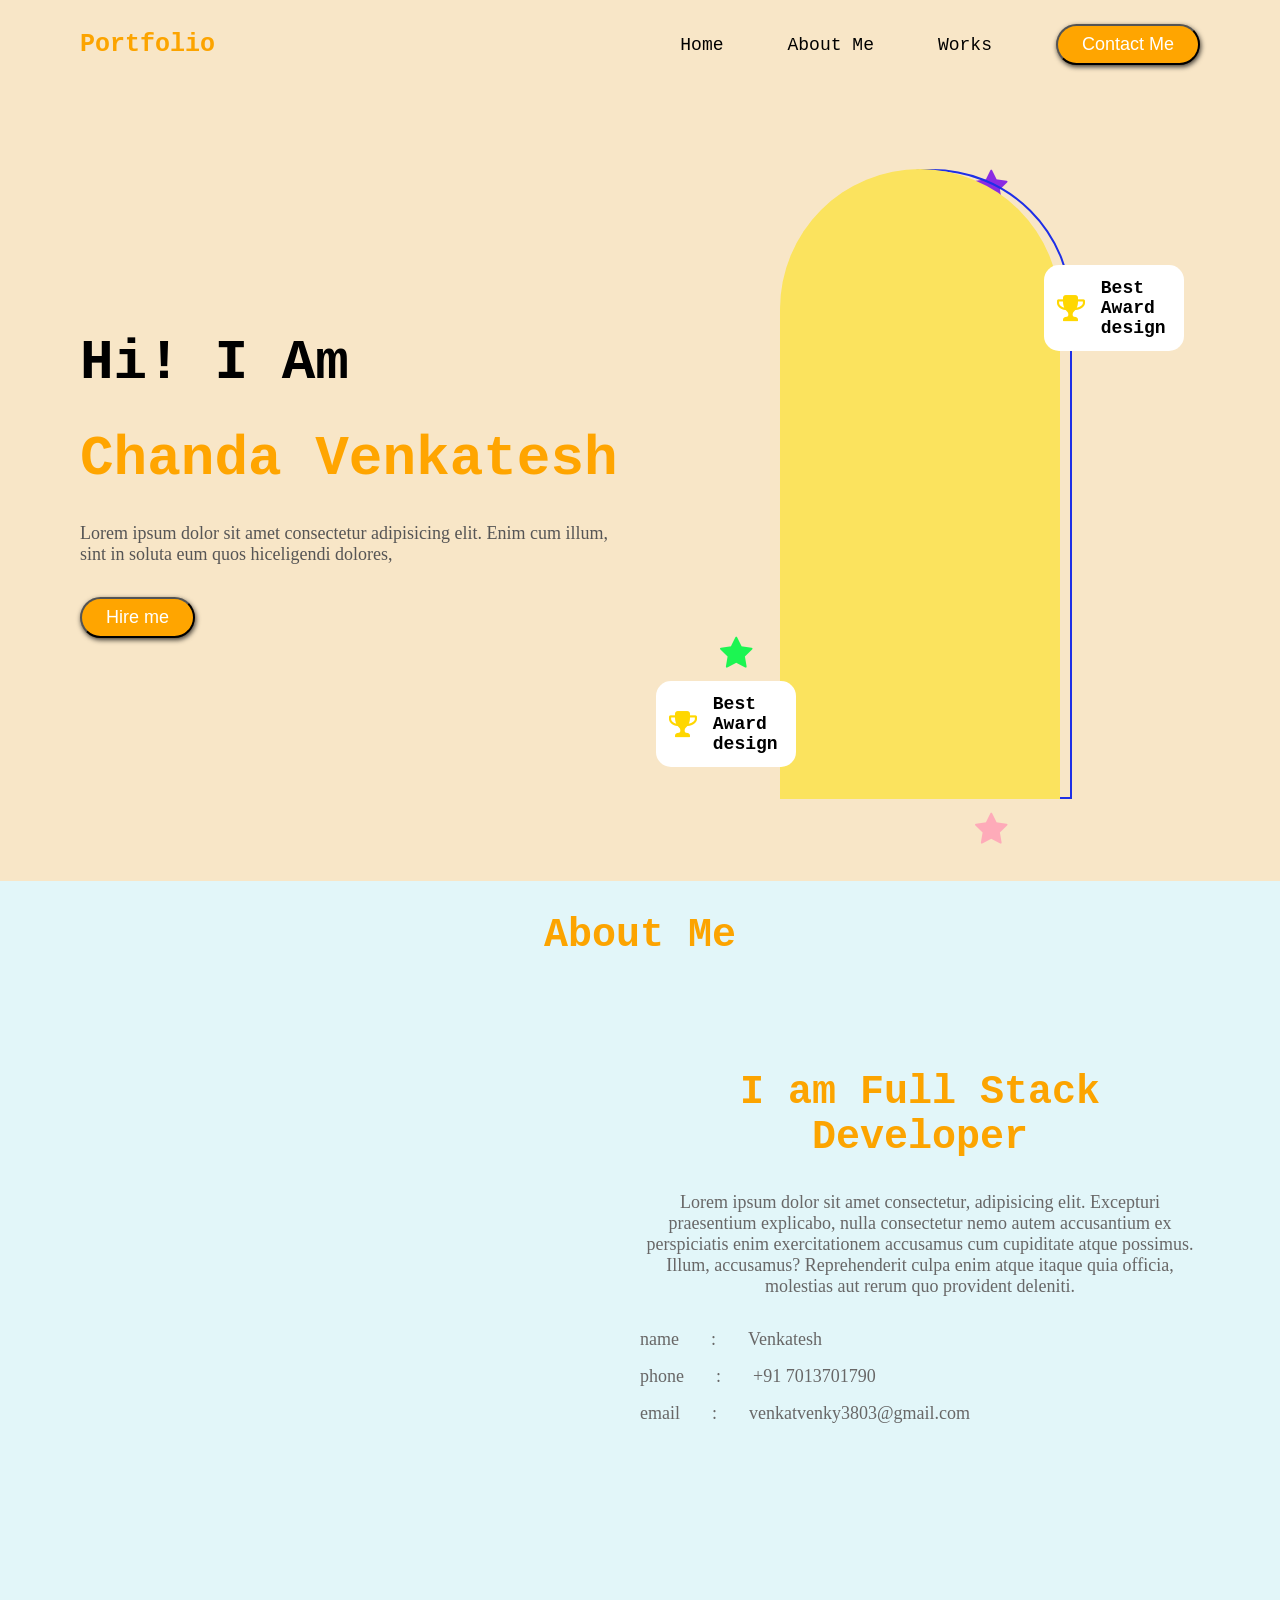
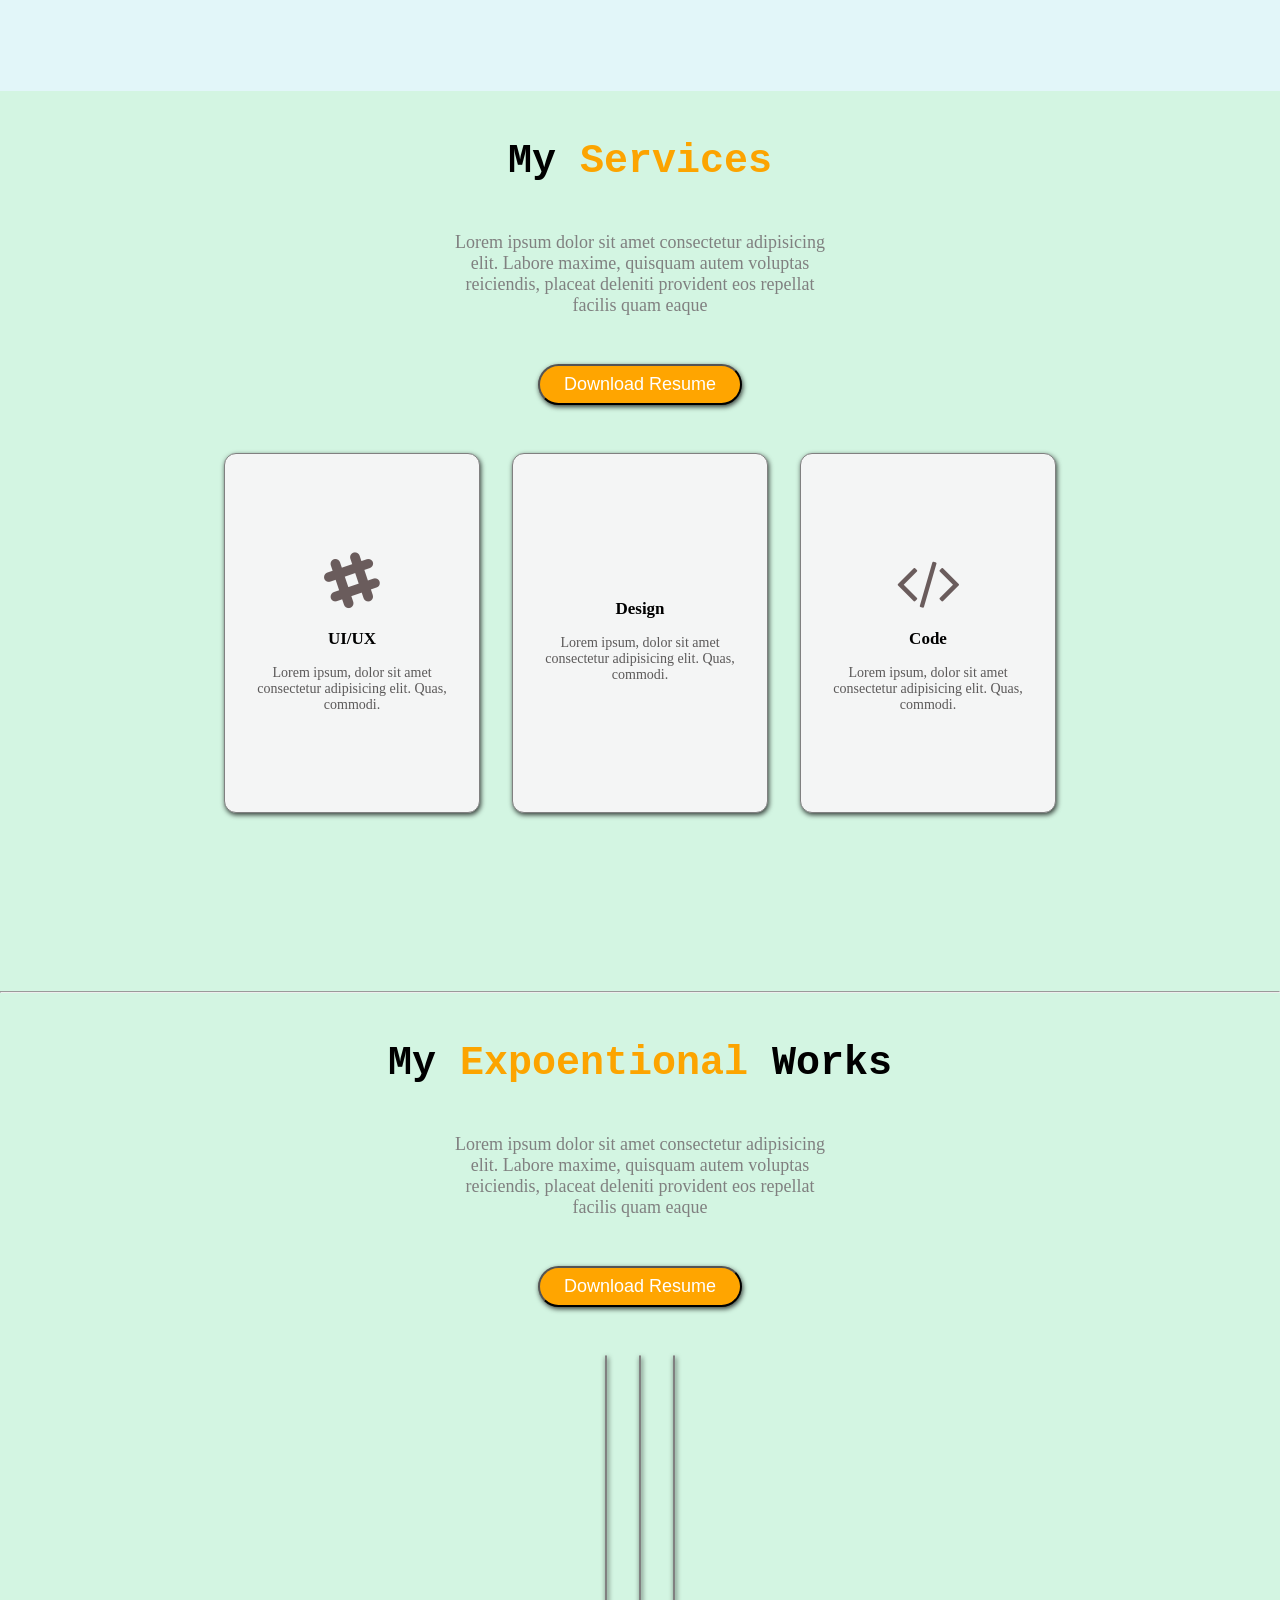
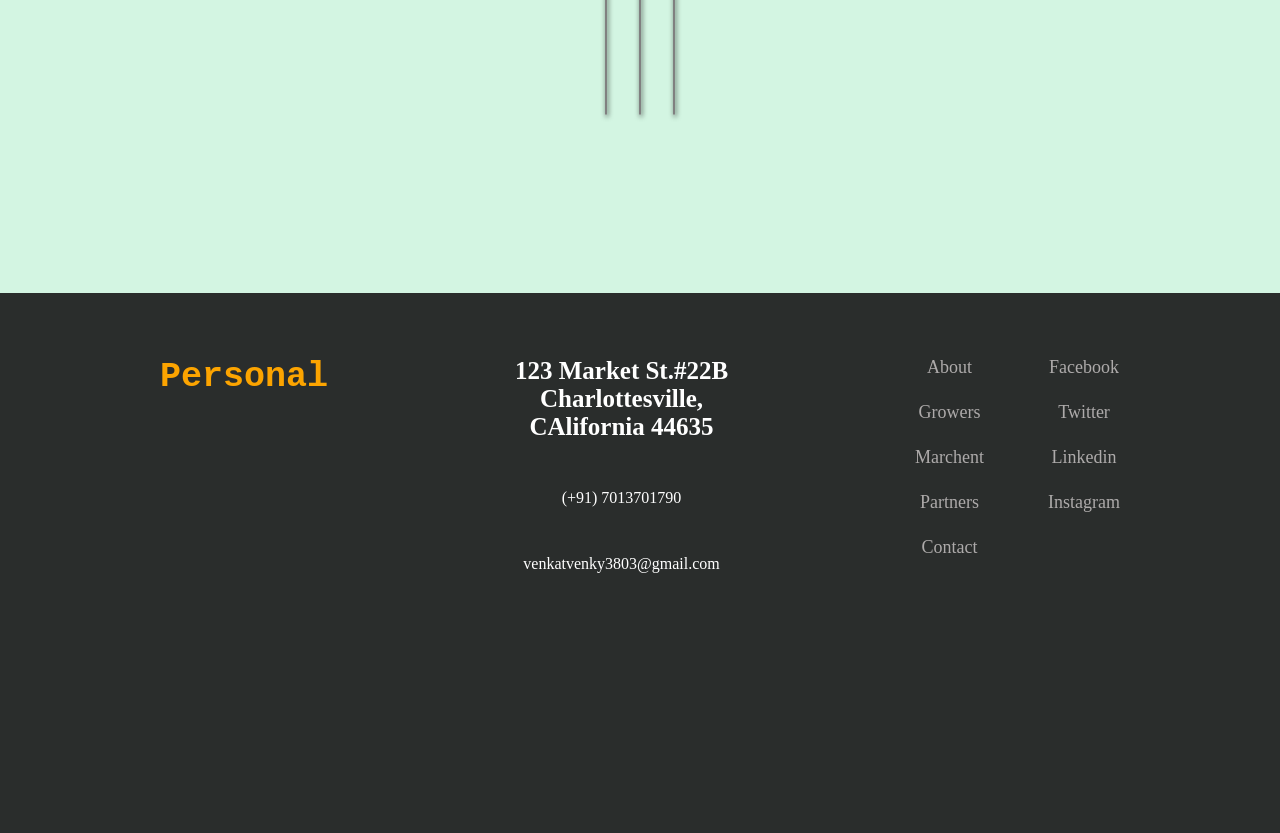
==== src/index.html @ 3a7bf6d8 "added src" ====
<!DOCTYPE html>
<html lang="en">

<head>
    <meta charset="UTF-8">
    <meta http-equiv="X-UA-Compatible" content="IE=edge">
    <meta name="viewport" content="width=device-width, initial-scale=1.0">
    <title>Venkatesh portfolio</title>
    <link rel="stylesheet" href="https://cdnjs.cloudflare.com/ajax/libs/font-awesome/4.7.0/css/font-awesome.min.css">
    <link rel="stylesheet" href="./index.css">
</head>

<body>
    <!-- navber starts -->
    <section class="navber">
        <div class="nav_container">
            <h1>Portfolio</h1>
            <div class="links">
                <ul>
                    <li>Home</li>
                    <li>About Me</li>
                    <li>Works</li>
                    <button>Contact Me</button>
                </ul>
            </div>
        </div>
    </section>
    <!-- navber ends -->
    <!-- hero starts here -->
    <section class="hero">
        <div class="hero_container">
            <div class="hero_left">
                <h1>Hi! I Am</h1>
                <h1>Chanda Venkatesh</h1>
                <p>Lorem ipsum dolor sit amet consectetur adipisicing elit. Enim cum illum, <br /> sint in soluta eum
                    quos hiceligendi dolores,</p>
                <button>Hire me</button>
            </div>
            <div class="hero_right">
                <div class="yellow"></div>
                <div class="border"></div>
                <img src="./images/Screenshot_2020-09-07-12-32-36-259_com.whatsapp-removebg-preview.png" alt="">
                <div class="awards">
                    <i class="fa fa-trophy"></i>
                    <p>Best Award <br /> design</p>
                </div>
                <div class="works">
                    <i class="fa fa-trophy"></i>
                    <p>Best Award <br /> design</p>
                </div>
                <div class="stars">
                    <i class="fa fa-star"></i>
                    <i class="fa fa-star"></i>
                    <i class="fa fa-star"></i>
                </div>
            </div>
        </div>
    </section>

    <!-- About me starts here -->
    <section class="aboutme">
        <h1>About Me</h1>
        <div class="about_container">
            <div class="about_left">
                <img src="./images/Screenshot_2020-09-07-12-32-36-259_com.whatsapp-removebg-preview.png" alt="">
            </div>
            <div class="about_right">
                <h1>I am Full Stack Developer</h1>
                <p>Lorem ipsum dolor sit amet consectetur, adipisicing elit. Excepturi praesentium explicabo, nulla
                    consectetur nemo autem accusantium ex perspiciatis enim exercitationem accusamus cum cupiditate
                    atque possimus. Illum, accusamus? Reprehenderit culpa enim atque itaque quia officia, molestias aut
                    rerum quo provident deleniti.</p>

                <div class="info">
                    <ul>
                        <li>name</li>
                        <span>:</span>
                        <li>Venkatesh</li>
                    </ul>
                    <ul>
                        <li>phone</li>
                        <span>:</span>
                        <li>+91 7013701790</li>
                    </ul>
                    <ul>
                        <li>email</li>
                        <span>:</span>
                        <li>venkatvenky3803@gmail.com</li>
                    </ul>
                </div>
            </div>
        </div>
    </section>
    <!-- my services starts here -->


    <section class="myservices">
        <h1><span>My</span> Services</h1>
        <div class="service_container">
            <p>Lorem ipsum dolor sit amet consectetur adipisicing elit. Labore maxime, quisquam autem voluptas
                reiciendis, placeat deleniti provident eos repellat facilis quam eaque </p>
            <button>Download Resume</button>

            <div class="card">
                <div class="cards">
                    <i class="fa fa-slack"></i>
                    <h2>UI/UX</h2>
                    <p>Lorem ipsum, dolor sit amet consectetur adipisicing elit. Quas, commodi.</p>
                </div>
                <div class="cards">
                    <i class="fa fa-face-smile-wink"></i>
                    <h2>Design</h2>
                    <p>Lorem ipsum, dolor sit amet consectetur adipisicing elit. Quas, commodi.</p>
                </div>
                <div class="cards">
                    <i class="fa fa-code"></i>
                    <h2>Code</h2>
                    <p>Lorem ipsum, dolor sit amet consectetur adipisicing elit. Quas, commodi.</p>
                </div>
            </div>
        </div>
    </section>
    <!-- my works starts here -->
    <hr>
    <section class="myservices">
        <h1><span>My</span> Expoentional <span>Works</span></h1>
        <div class="service_container">
            <p>Lorem ipsum dolor sit amet consectetur adipisicing elit. Labore maxime, quisquam autem voluptas
                reiciendis, placeat deleniti provident eos repellat facilis quam eaque </p>
            <button>Download Resume</button>

            <div class="card">
                <div class="cards">
                    <img src="./images/0d373b57e250525e2556015c5ad6fe84f66f2f632357a97c5de6e73043c0e0d51628682335902.jpg"
                        alt="">
                </div>
                <div class="cards">
                    <img src="./images/accounting-website-design.jpg" alt="">
                </div>
                <div class="cards">
                    <img src="images/15_awesome-websites.jpg" alt="">
                </div>
            </div>
        </div>
    </section>
    <!-- Footer starts here -->

    <section class="footer">
        <div class="footer_container">
            <div class="content">
                <h1>Personal</h1>
            </div>
            <div class="content">
                <h3>123 Market St.#22B Charlottesville, CAlifornia 44635</h3>
                <p>(+91) 7013701790</p>
                <p>venkatvenky3803@gmail.com</p>
            </div>
            <div class="content">
                <ul>
                    <li>About</li>
                    <li>Growers</li>
                    <li>Marchent</li>
                    <li>Partners</li>
                    <li>Contact</li>
                </ul>
            </div>
            <div class="content">
                <ul>
                    <li>Facebook</li>
                    <li>Twitter</li>
                    <li>Linkedin</li>
                    <li>Instagram</li>
                </ul>
            </div>
        </div>
    </section>
</body>

</html>
---- src/index.css ----
* {
    margin: 0%;
    padding: 0%;
    box-sizing: border-box;
}

/* navber starts here */
.navber {
    width: 100%;
    background-color: rgb(248, 230, 199);
    position: sticky;
    top: 0;
    z-index: 10;
}

.nav_container {
    display: flex;
    justify-content: space-between;
    align-items: center;
    padding: 1.5rem 5rem;
}

h1 {
    font-size: 25px;
    color: rgb(252, 164, 0);
    font-family: monospace;
}

.links>ul {
    display: flex;
    list-style: none;
    gap: 4rem;
    align-items: center;
}

.links>ul li {
    font-size: 18px;
    font-weight: 500;
    font-family: monospace;
}

.links>ul li:hover {
    color: orange;
    transition: 0.3s ease;
}

button {
    padding: 0.5rem 1.5rem;
    border-radius: 25px;
    color: white;
    background-color: orange;
    font-size: 18px;
    font-weight: 500;
    -webkit-box-shadow: 1px 2px 5px 0px rgba(0, 0, 0, 0.75);
    -moz-box-shadow: 1px 2px 5px 0px rgba(0, 0, 0, 0.75);
    box-shadow: 1px 2px 5px 0px rgba(0, 0, 0, 0.75);
    cursor: pointer;
    width: fit-content;
}

/* Hero starts here */

.hero {
    width: 100%;
    background-color: rgb(248, 230, 199);
    height: 88vh;
}

.hero_container {
    display: flex;
    align-items: center;
    padding: 5rem;
}

.hero_left {
    flex: 1;
    display: flex;
    flex-direction: column;
    justify-content: center;
    gap: 2rem;
    margin: 2rem 0;
}

.hero_left>h1:nth-child(1) {
    color: black;
    font-size: 3.5rem;
}

.hero_left>h1:nth-child(2) {
    color: orange;
    font-size: 3.5rem;
}

.hero_left>p {
    color: rgb(86, 85, 85);
    font-size: 18px;
}


.hero_right {
    flex: 1;
    display: flex;
    justify-content: center;
    align-items: center;
    position: relative;
}

.yellow {
    background-color: rgb(251, 227, 94);
    height: 70vh;
    width: 50%;
    border-top-right-radius: 150px;
    border-top-left-radius: 150px;
    z-index: 2;
}

.border {
    border: 2px solid rgb(30, 47, 231);
    height: 70vh;
    width: 50%;
    border-top-right-radius: 150px;
    border-top-left-radius: 150px;
    position: absolute;
    right: 8rem;
    z-index: 1;
}

.hero_right>img {
    width: 50%;
    position: absolute;
    z-index: 3;
}

.awards {
    background-color: white;
    width: 25%;
    display: flex;
    align-items: center;
    justify-content: center;
    gap: 1rem;
    padding: 0.8rem;
    border-radius: 15px;
    position: absolute;
    bottom: 2rem;
    left: 1rem;
    z-index: 4;
}

.awards>i,
.works>i {
    font-size: 30px;
    color: gold;
}

.awards>p,
.works>p {
    font-size: 18px;
    font-weight: 600;
    font-family: monospace;
}

.works {
    background-color: white;
    width: 25%;
    display: flex;
    align-items: center;
    justify-content: center;
    gap: 1rem;
    padding: 0.8rem;
    border-radius: 15px;
    position: absolute;
    top: 6rem;
    right: 1rem;
    z-index: 4;
}

.stars i {
    font-size: 35px;
}

.stars :nth-child(1) {
    position: absolute;
    color: rgb(28, 245, 82);
    bottom: 8rem;
    left: 5rem;
}

.stars :nth-child(2) {
    position: absolute;
    color: blueviolet;
    top: 0rem;
    right: 12rem;
}

.stars :nth-child(3) {
    position: absolute;
    color: rgb(254, 171, 185);
    bottom: -3rem;
    right: 12rem;
}

/* about me starts here */

.aboutme {
    width: 100%;
    height: 90vh;
    background-color: rgb(226, 246, 249);
    text-align: center;
    color: rgb(104, 103, 103);
    font-size: 18px;
}

.aboutme h1 {
    font-size: 40px;
    padding-top: 2rem;
}

.about_container {
    display: flex;
    align-items: center;
    justify-content: center;
}

.about_left {
    flex: 1;
}

.about_left img {
    width: 30%;
}

.about_right {
    flex: 1;
    display: flex;
    flex-direction: column;
    gap: 2rem;
    align-items: flex-start;
    padding: 5rem;
}

.info {
    display: flex;
    flex-direction: column;
    gap: 1rem;
    align-items: flex-start;
}

.info ul {
    display: flex;
    align-items: center;
    list-style: none;
    justify-content: space-around;
    gap: 2rem;
}


/* myservices starts here */
.myservices {
    width: 100%;
    height: 100vh;
    background-color: rgb(211, 245, 226);
    text-align: center;
}

.myservices h1 {
    font-size: 40px;
    padding: 3rem;
}

.myservices h1 span {
    font-size: 40px;
    color: black;
}

.service_container {
    display: flex;
    flex-direction: column;
    justify-content: center;
    align-items: center;
    gap: 3rem;
}

.service_container p {
    color: gray;
    width: 30%;
    align-self: center;
    font-size: 18px;
}

.service_container button {
    width: fit-content;
    align-self: center;
    font-size: 18px;
    color: white;
}

.card {
    display: flex;
    gap: 2rem;
    justify-content: center;
    align-items: center;
}

.cards {
    background-color: rgb(244, 245, 245);
    width: 20%;
    height: 40vh;
    border: 1px solid gray;
    border-radius: 12px;
    display: flex;
    justify-content: center;
    align-items: center;
    flex-direction: column;
    gap: 1rem;
    -webkit-box-shadow: 1px 2px 5px 0px rgba(0, 0, 0, 0.75);
    -moz-box-shadow: 1px 2px 5px 0px rgba(0, 0, 0, 0.75);
    box-shadow: 1px 2px 5px 0px rgba(0, 0, 0, 0.75);
    cursor: pointer;
}

.cards:hover {
    transform: scale(1.1);
    transition: 0.3s ease;
}

.cards i {
    font-size: 60px;
    color: rgb(106, 92, 92);
}

.cards h2 {
    font-size: 17px;
    color: black;
}

.cards p {
    font-size: 14px;
    color: rgb(91, 89, 89);
    width: 80%;
}

.cards img {
    width: 90%;
    object-fit: cover;
}

/* footer starts here*/

.footer {
    width: 100%;
    height: 60vh;
    background-color: rgb(42, 45, 44);
    text-align: center;
}
.footer_container {
    width: 80%;
    display: flex;
    margin: 0 auto;
    padding: 4rem 2rem;
    text-align: center;
    color: white;
    gap: 4rem;
}

.content{
    display: flex;
    flex-direction: column;
    gap: 3rem;
}
.content h1{
    font-size: 35px;
}
.content h3{
    font-size: 25px;
    width: 50%;
    align-self: center;
}
.content ul{
  list-style: none;
  display: flex;
  flex-direction: column;
  gap: 1.5rem;
  color: rgb(173, 170, 170);
  font-size: 18px;
}
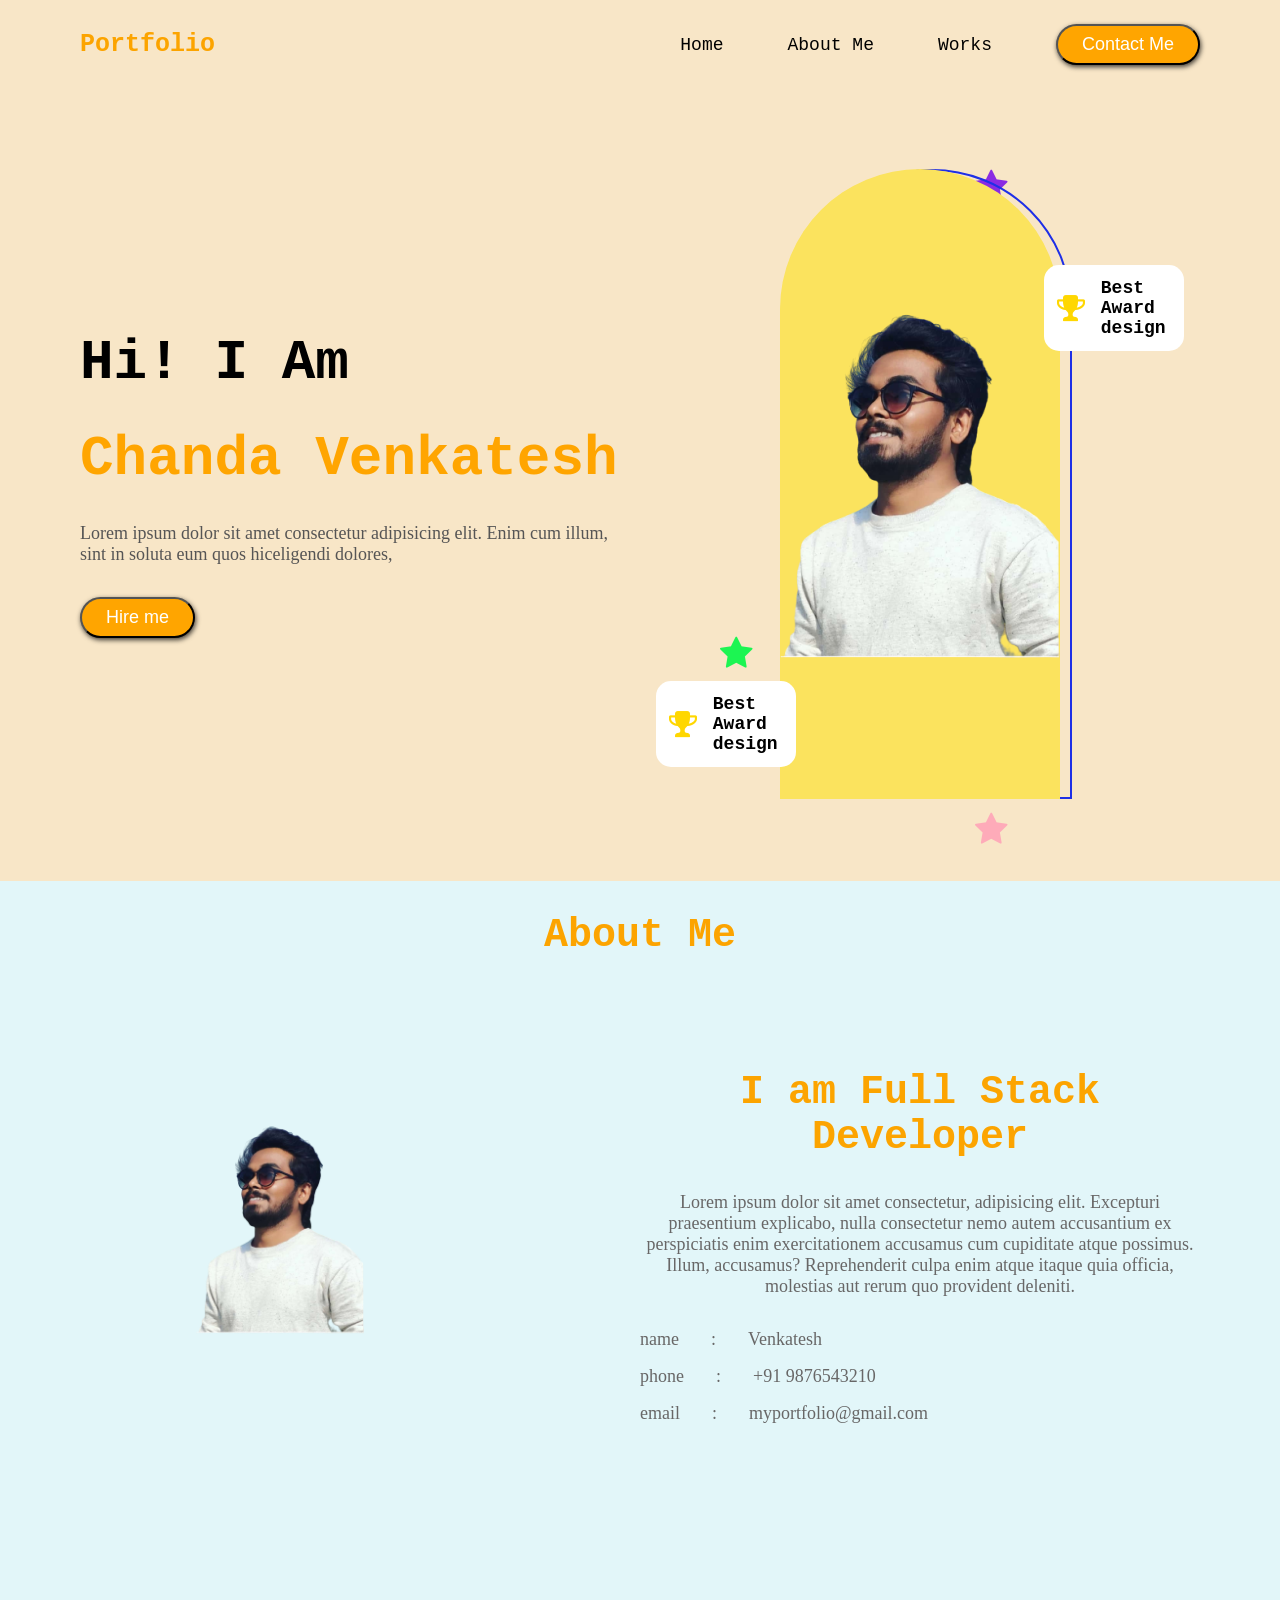
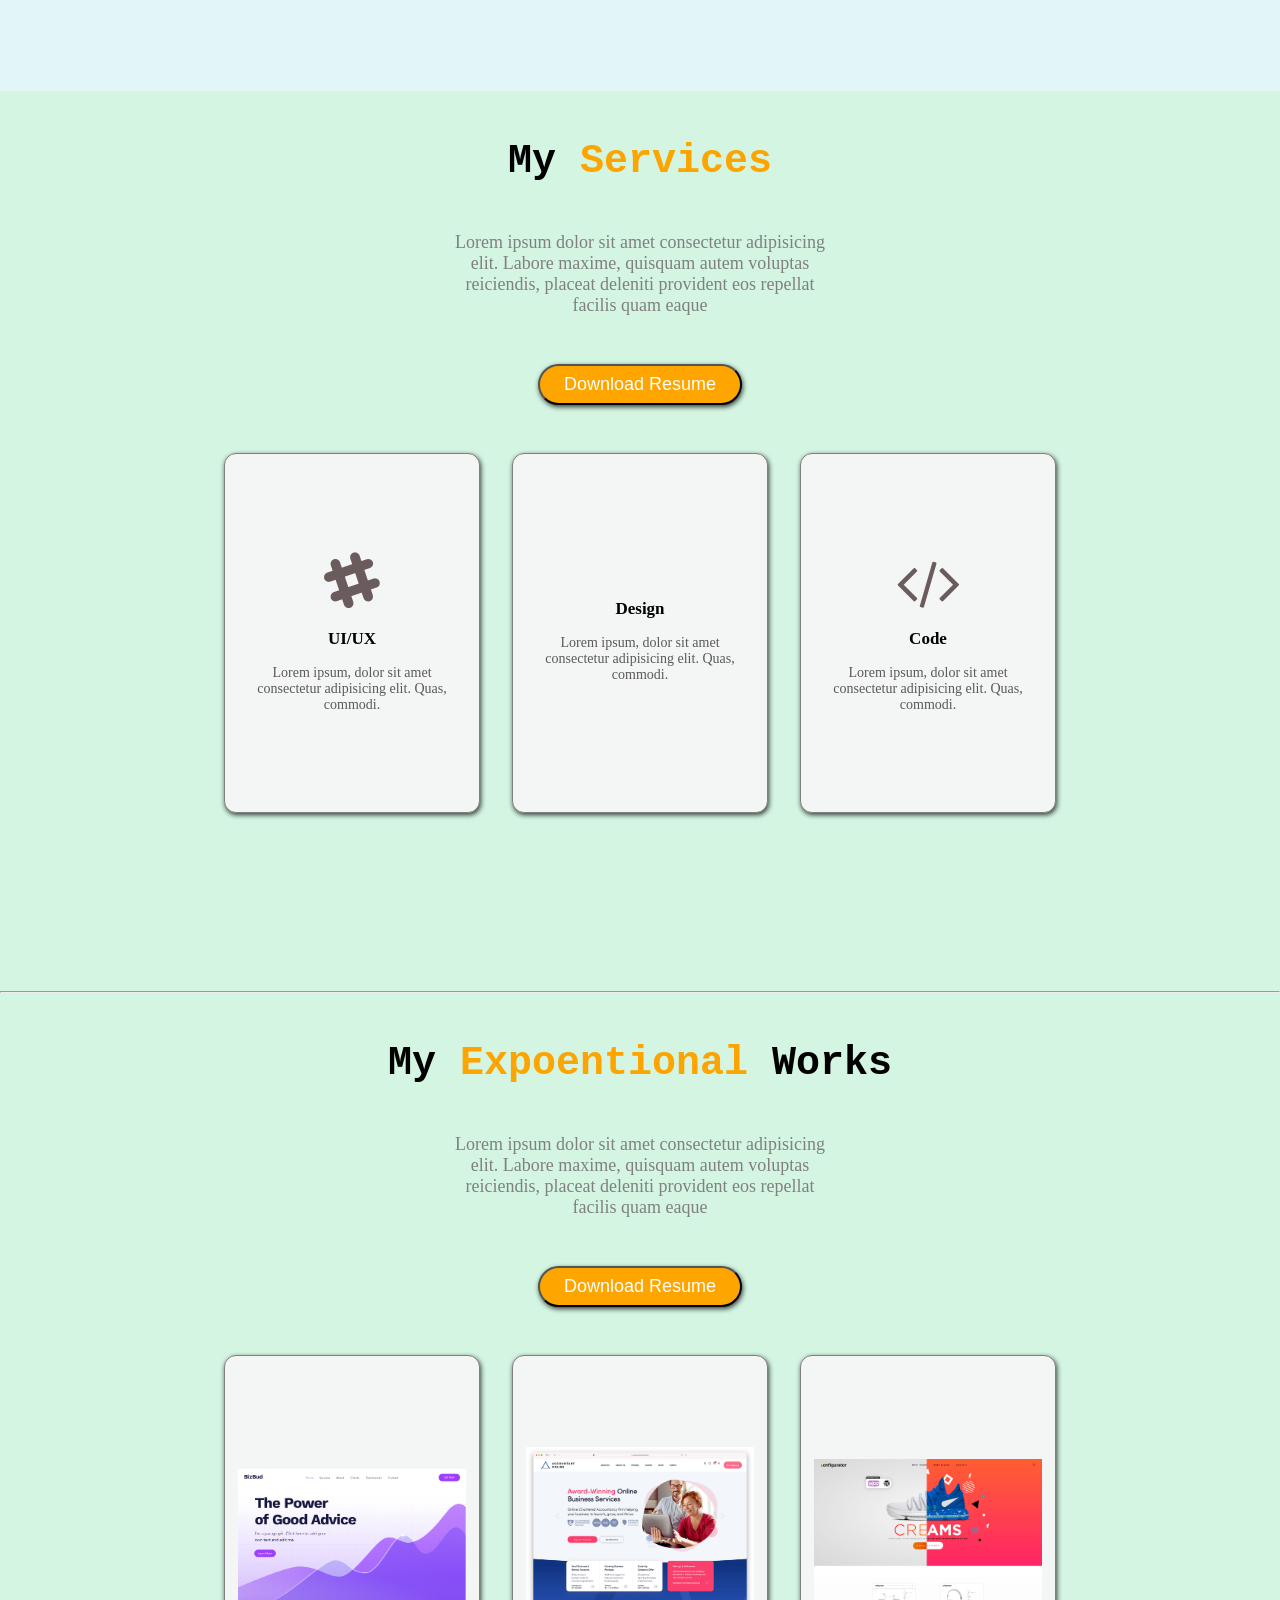
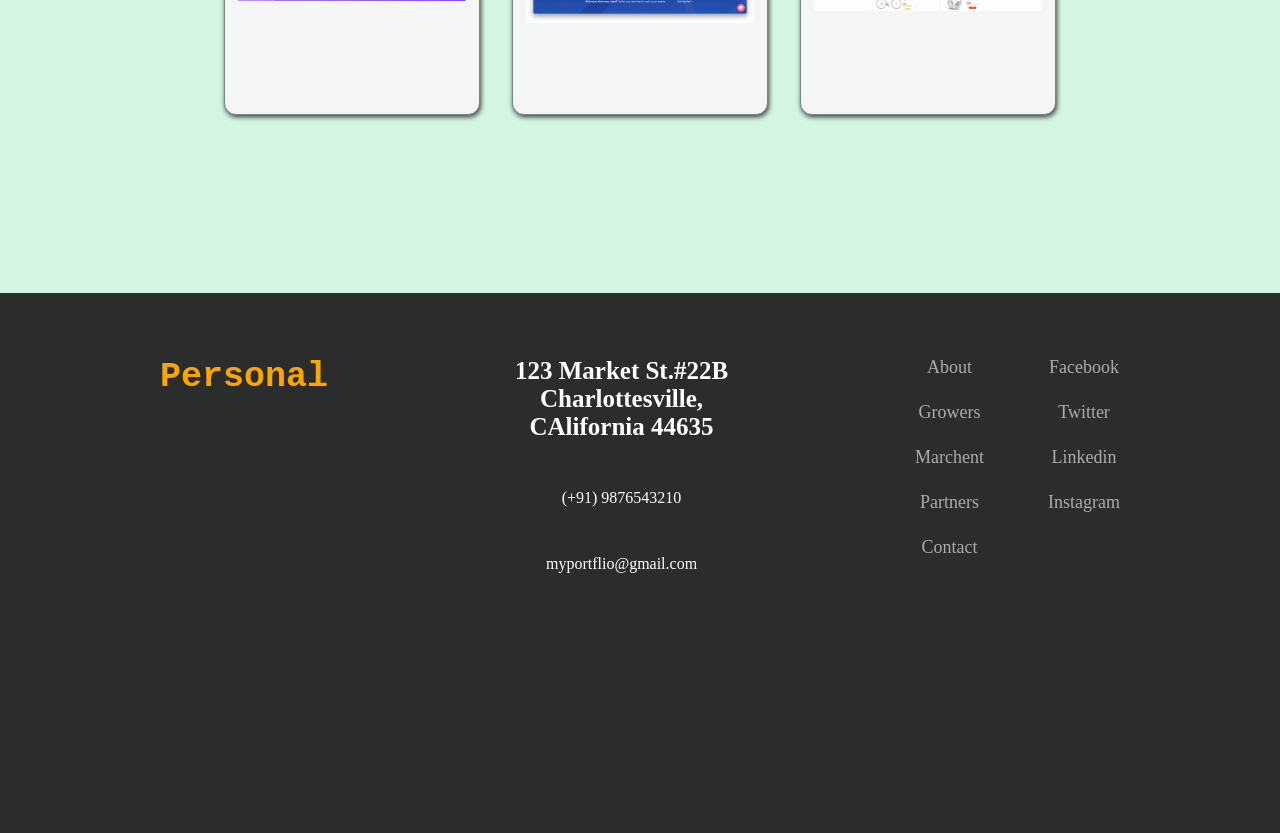
==== commit 6e083281: "final" ====
--- a/src/index.html
+++ b/src/index.html
@@ -80,12 +80,12 @@
                     <ul>
                         <li>phone</li>
                         <span>:</span>
-                        <li>+91 7013701790</li>
+                        <li>+91 9876543210</li>
                     </ul>
                     <ul>
                         <li>email</li>
                         <span>:</span>
-                        <li>venkatvenky3803@gmail.com</li>
+                        <li>myportfolio@gmail.com</li>
                     </ul>
                 </div>
             </div>
@@ -152,8 +152,8 @@
             </div>
             <div class="content">
                 <h3>123 Market St.#22B Charlottesville, CAlifornia 44635</h3>
-                <p>(+91) 7013701790</p>
-                <p>venkatvenky3803@gmail.com</p>
+                <p>(+91) 9876543210</p>
+                <p>myportflio@gmail.com</p>
             </div>
             <div class="content">
                 <ul>
